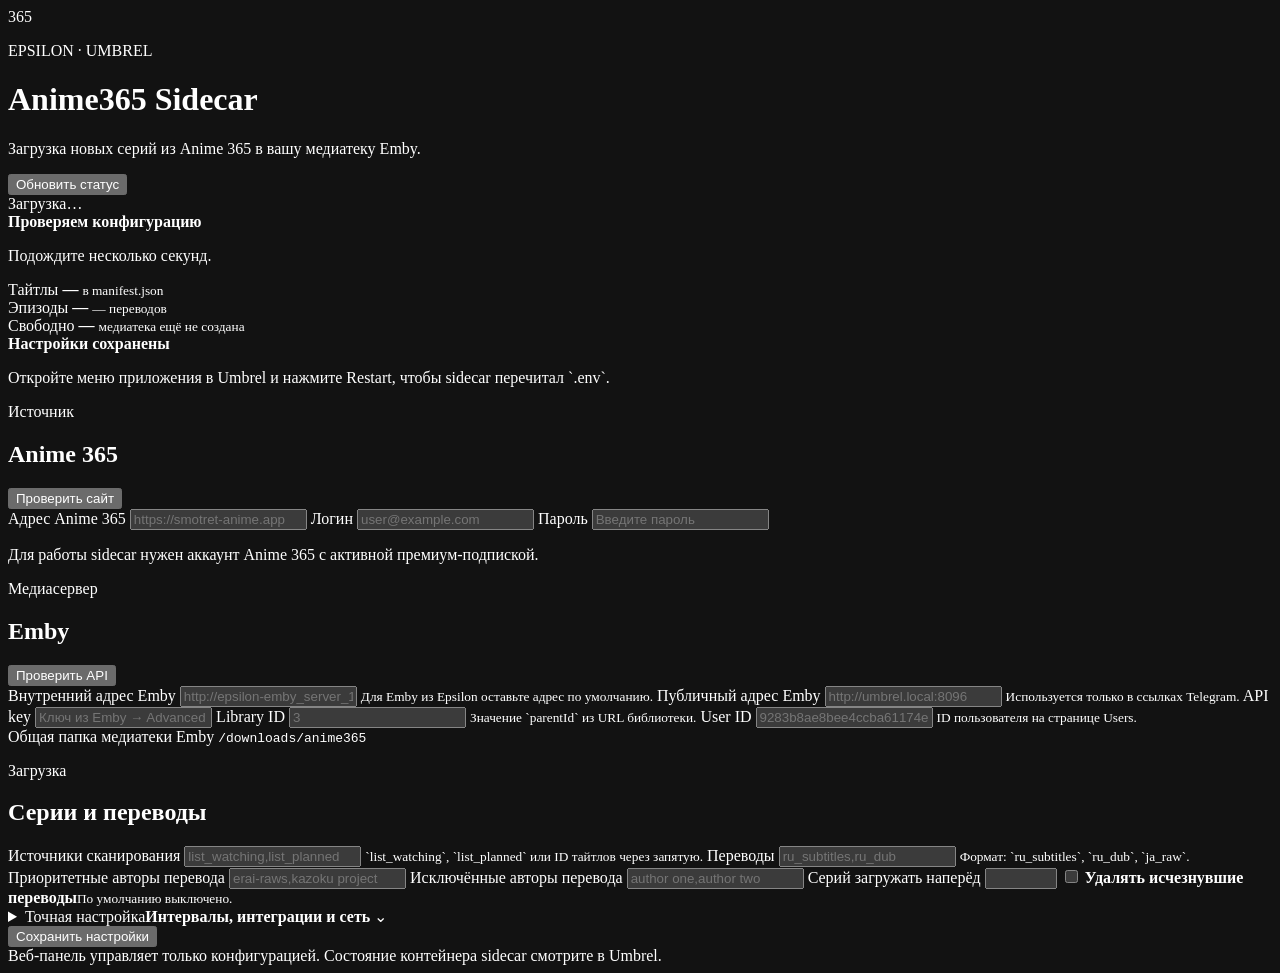
==== epsilon-anime365-sidecar/web/static/index.html @ 78b9e388 "Add Anime365 Sidecar with web configuration UI" ====
<!doctype html>
<html lang="ru">
<head>
  <meta charset="utf-8">
  <meta name="viewport" content="width=device-width, initial-scale=1">
  <meta name="color-scheme" content="dark">
  <title>Anime365 Sidecar</title>
  <link rel="stylesheet" href="/app.css">
</head>
<body>
  <div class="shell">
    <header class="hero">
      <div class="brand-mark" aria-hidden="true"><span>365</span></div>
      <div>
        <p class="eyebrow">EPSILON · UMBREL</p>
        <h1>Anime365 Sidecar</h1>
        <p class="subtitle">Загрузка новых серий из Anime 365 в вашу медиатеку Emby.</p>
      </div>
      <button class="ghost-button" id="refresh-status" type="button">Обновить статус</button>
    </header>

    <main>
      <section class="status-grid" aria-label="Состояние">
        <article class="status-card status-primary">
          <div class="status-topline">
            <span class="status-dot" id="status-dot"></span>
            <span id="status-label">Загрузка…</span>
          </div>
          <strong id="status-title">Проверяем конфигурацию</strong>
          <p id="status-note">Подождите несколько секунд.</p>
        </article>
        <article class="status-card metric">
          <span>Тайтлы</span>
          <strong id="shows-count">—</strong>
          <small>в manifest.json</small>
        </article>
        <article class="status-card metric">
          <span>Эпизоды</span>
          <strong id="episodes-count">—</strong>
          <small id="translations-count">— переводов</small>
        </article>
        <article class="status-card metric">
          <span>Свободно</span>
          <strong id="disk-free">—</strong>
          <small id="manifest-updated">медиатека ещё не создана</small>
        </article>
      </section>

      <div class="notice hidden" id="restart-notice" role="status">
        <div>
          <strong>Настройки сохранены</strong>
          <p>Откройте меню приложения в Umbrel и нажмите Restart, чтобы sidecar перечитал `.env`.</p>
        </div>
      </div>

      <form id="config-form" novalidate>
        <section class="panel">
          <div class="panel-heading">
            <div>
              <p class="section-kicker">Источник</p>
              <h2>Anime 365</h2>
            </div>
            <button class="secondary-button test-button" data-test="anime365" type="button">Проверить сайт</button>
          </div>
          <div class="form-grid">
            <label class="field span-2">
              <span>Адрес Anime 365</span>
              <input name="anime365_base_url" type="url" required placeholder="https://smotret-anime.app">
            </label>
            <label class="field">
              <span>Логин</span>
              <input name="anime365_login" type="text" autocomplete="username" required placeholder="user@example.com">
            </label>
            <label class="field secret-field">
              <span>Пароль</span>
              <input name="anime365_password" type="password" autocomplete="current-password" data-secret required placeholder="Введите пароль">
              <small class="secret-hint"></small>
            </label>
          </div>
          <p class="hint">Для работы sidecar нужен аккаунт Anime 365 с активной премиум-подпиской.</p>
        </section>

        <section class="panel">
          <div class="panel-heading">
            <div>
              <p class="section-kicker">Медиасервер</p>
              <h2>Emby</h2>
            </div>
            <button class="secondary-button test-button" data-test="emby" type="button">Проверить API</button>
          </div>
          <div class="form-grid">
            <label class="field span-2">
              <span>Внутренний адрес Emby</span>
              <input name="emby_base_url" type="url" required placeholder="http://epsilon-emby_server_1:8096/emby">
              <small>Для Emby из Epsilon оставьте адрес по умолчанию.</small>
            </label>
            <label class="field span-2">
              <span>Публичный адрес Emby</span>
              <input name="emby_public_base_url" type="url" placeholder="http://umbrel.local:8096">
              <small>Используется только в ссылках Telegram.</small>
            </label>
            <label class="field secret-field span-2">
              <span>API key</span>
              <input name="emby_api_key" type="password" data-secret required placeholder="Ключ из Emby → Advanced → API Keys">
              <small class="secret-hint"></small>
            </label>
            <label class="field">
              <span>Library ID</span>
              <input name="emby_library_id" type="text" required placeholder="3">
              <small>Значение `parentId` из URL библиотеки.</small>
            </label>
            <label class="field">
              <span>User ID</span>
              <input name="emby_user_id" type="text" required placeholder="9283b8ae8bee4ccba61174e310ff0ab1">
              <small>ID пользователя на странице Users.</small>
            </label>
          </div>
          <div class="path-callout">
            <span>Общая папка медиатеки Emby</span>
            <code>/downloads/anime365</code>
          </div>
        </section>

        <section class="panel">
          <div class="panel-heading">
            <div>
              <p class="section-kicker">Загрузка</p>
              <h2>Серии и переводы</h2>
            </div>
          </div>
          <div class="form-grid">
            <label class="field span-2">
              <span>Источники сканирования</span>
              <input name="scan_sources" type="text" required placeholder="list_watching,list_planned">
              <small>`list_watching`, `list_planned` или ID тайтлов через запятую.</small>
            </label>
            <label class="field span-2">
              <span>Переводы</span>
              <input name="translations" type="text" required placeholder="ru_subtitles,ru_dub">
              <small>Формат: `ru_subtitles`, `ru_dub`, `ja_raw`.</small>
            </label>
            <label class="field span-2">
              <span>Приоритетные авторы перевода</span>
              <input name="preferred_translation_authors" type="text" placeholder="erai-raws,kazoku project">
            </label>
            <label class="field span-2">
              <span>Исключённые авторы перевода</span>
              <input name="blacklisted_translation_authors" type="text" placeholder="author one,author two">
            </label>
            <label class="field">
              <span>Серий загружать наперёд</span>
              <input name="episodes_to_download_ahead" type="number" min="0" max="10000" required>
            </label>
            <label class="toggle-field">
              <input name="delete_removed_translations" type="checkbox">
              <span class="toggle"></span>
              <span><strong>Удалять исчезнувшие переводы</strong><small>По умолчанию выключено.</small></span>
            </label>
          </div>
        </section>

        <details class="panel advanced-panel">
          <summary>
            <span><span class="section-kicker">Точная настройка</span><strong>Интервалы, интеграции и сеть</strong></span>
            <span class="chevron">⌄</span>
          </summary>
          <div class="advanced-content">
            <div class="form-grid">
              <label class="field">
                <span>Интервал сканирования</span>
                <input name="scan_idle_interval" type="text" required placeholder="5m">
              </label>
              <label class="field">
                <span>Обновление метаданных</span>
                <input name="metadata_refresh_idle_interval" type="text" required placeholder="1h">
              </label>
              <label class="field">
                <span>Свежие метаданные</span>
                <input name="fresh_items_metadata_refresh_idle_interval" type="text" required placeholder="1m">
              </label>
              <label class="field">
                <span>Обновление базы аниме</span>
                <input name="anime_list_refresh_idle_interval" type="text" required placeholder="24h">
              </label>
              <label class="field">
                <span>Таймаут изображения</span>
                <input name="download_timeout_image" type="text" required placeholder="1m">
              </label>
              <label class="field">
                <span>Таймаут видео</span>
                <input name="download_timeout_video" type="text" required placeholder="1h">
              </label>
              <label class="field span-2">
                <span>База соответствий аниме</span>
                <input name="anime_list_database_url" type="url" required>
              </label>
              <label class="field span-2">
                <span>Адрес Shikimori</span>
                <input name="shikimori_base_url" type="url" required>
              </label>
              <label class="field secret-field span-2">
                <span>Telegram Bot API credentials</span>
                <input name="telegram_bot_api_credentials" type="password" data-secret placeholder="telegram://token@api.telegram.org/?recipient=123">
                <small class="secret-hint"></small>
              </label>
              <label class="field">
                <span>Уровень логов</span>
                <select name="log_level">
                  <option>DEBUG</option>
                  <option>INFO</option>
                  <option>WARN</option>
                  <option>ERROR</option>
                </select>
              </label>
              <div></div>
              <label class="field span-2">
                <span>HTTP proxy</span>
                <input name="http_proxy" type="password" data-secret placeholder="http://user:password@proxy:3128">
                <small class="secret-hint"></small>
              </label>
              <label class="field span-2">
                <span>HTTPS proxy</span>
                <input name="https_proxy" type="password" data-secret placeholder="http://user:password@proxy:3128">
                <small class="secret-hint"></small>
              </label>
              <label class="field span-2">
                <span>NO_PROXY</span>
                <input name="no_proxy" type="text">
              </label>
            </div>
          </div>
        </details>

        <div class="action-bar">
          <div class="save-result" id="save-result" aria-live="polite"></div>
          <button class="primary-button" id="save-button" type="submit">Сохранить настройки</button>
        </div>
      </form>
    </main>

    <footer>
      Веб-панель управляет только конфигурацией. Состояние контейнера sidecar смотрите в Umbrel.
    </footer>
  </div>
  <script src="/app.js" defer></script>
</body>
</html>
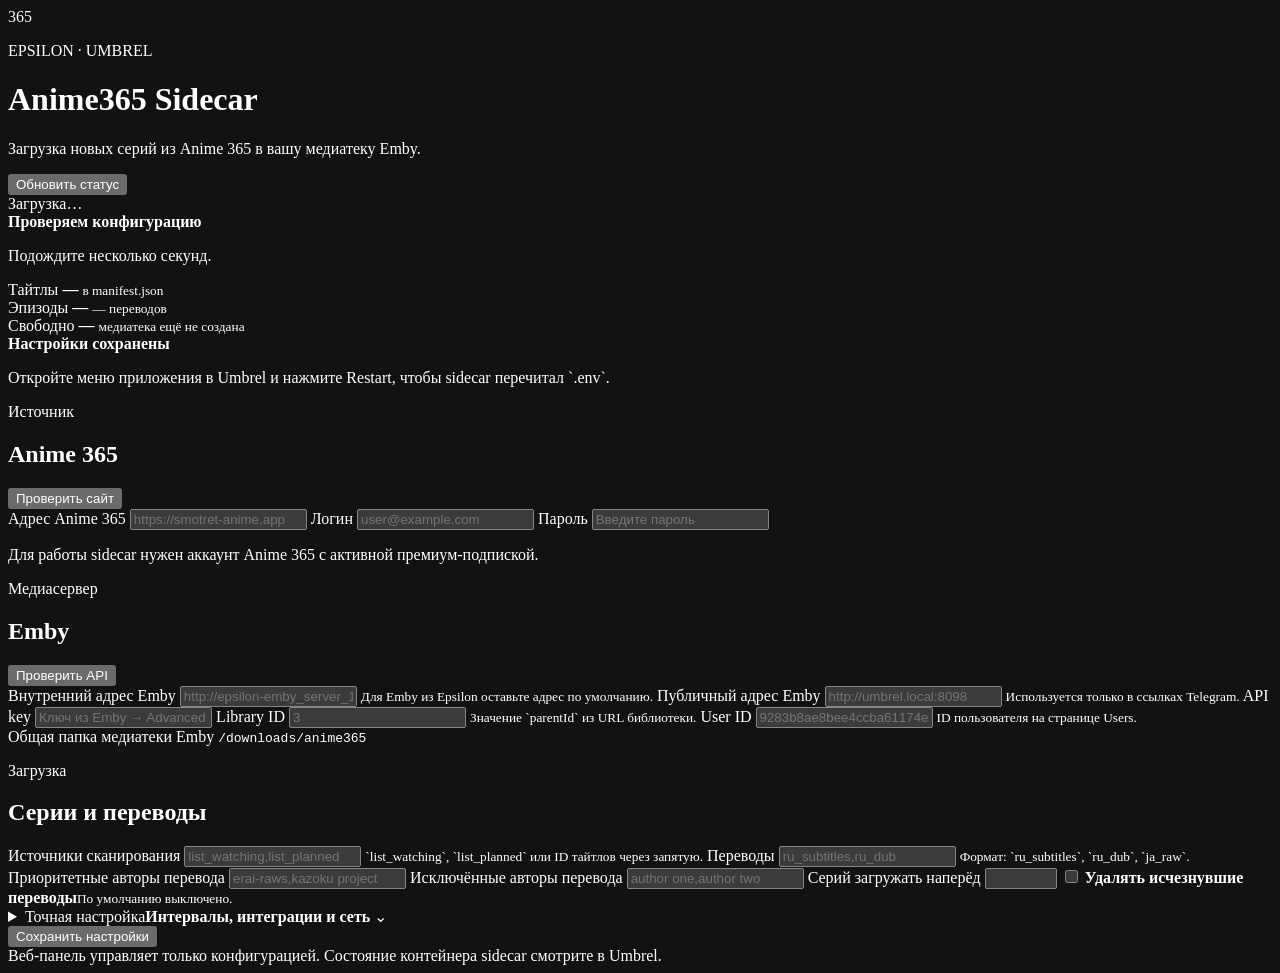
==== commit bea9cae2: "fix: move external Emby port to 8098" ====
--- a/epsilon-anime365-sidecar/web/static/index.html
+++ b/epsilon-anime365-sidecar/web/static/index.html
@@ -96,7 +96,7 @@
             </label>
             <label class="field span-2">
               <span>Публичный адрес Emby</span>
-              <input name="emby_public_base_url" type="url" placeholder="http://umbrel.local:8096">
+              <input name="emby_public_base_url" type="url" placeholder="http://umbrel.local:8098">
               <small>Используется только в ссылках Telegram.</small>
             </label>
             <label class="field secret-field span-2">
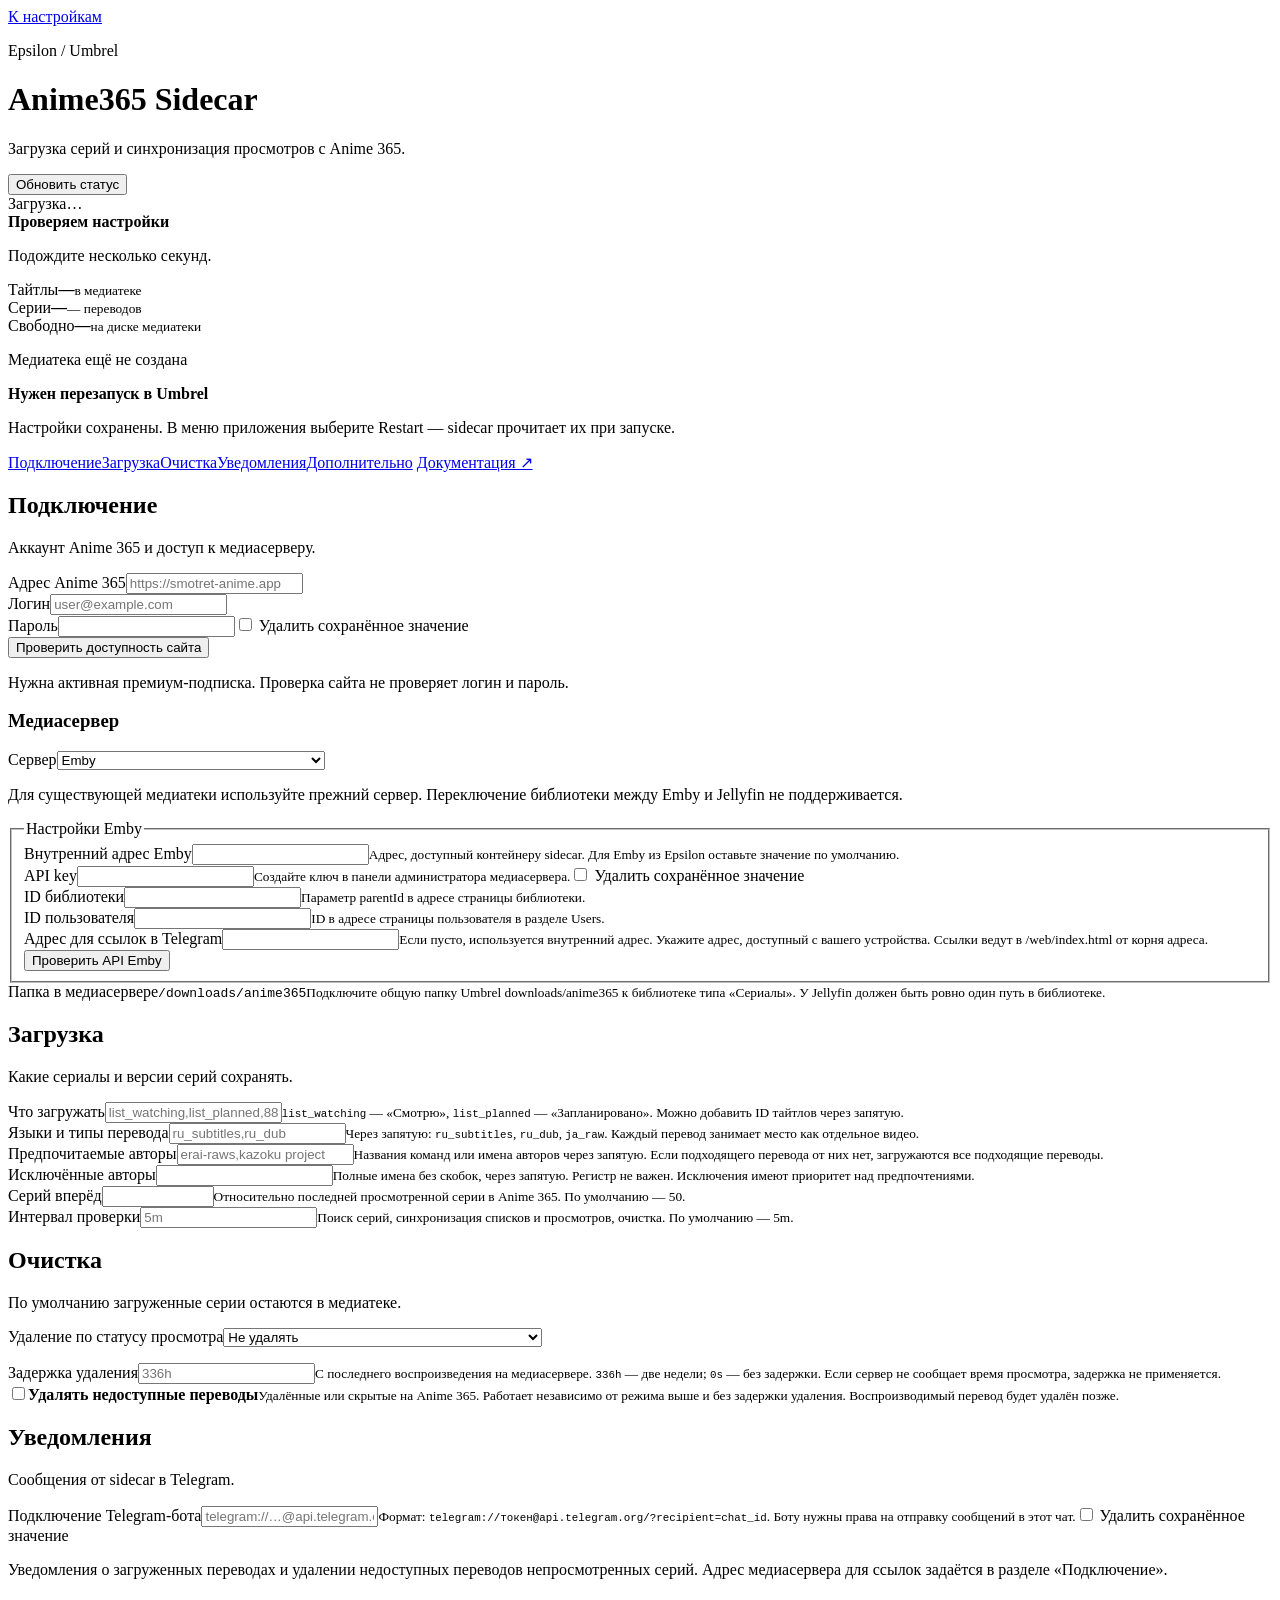
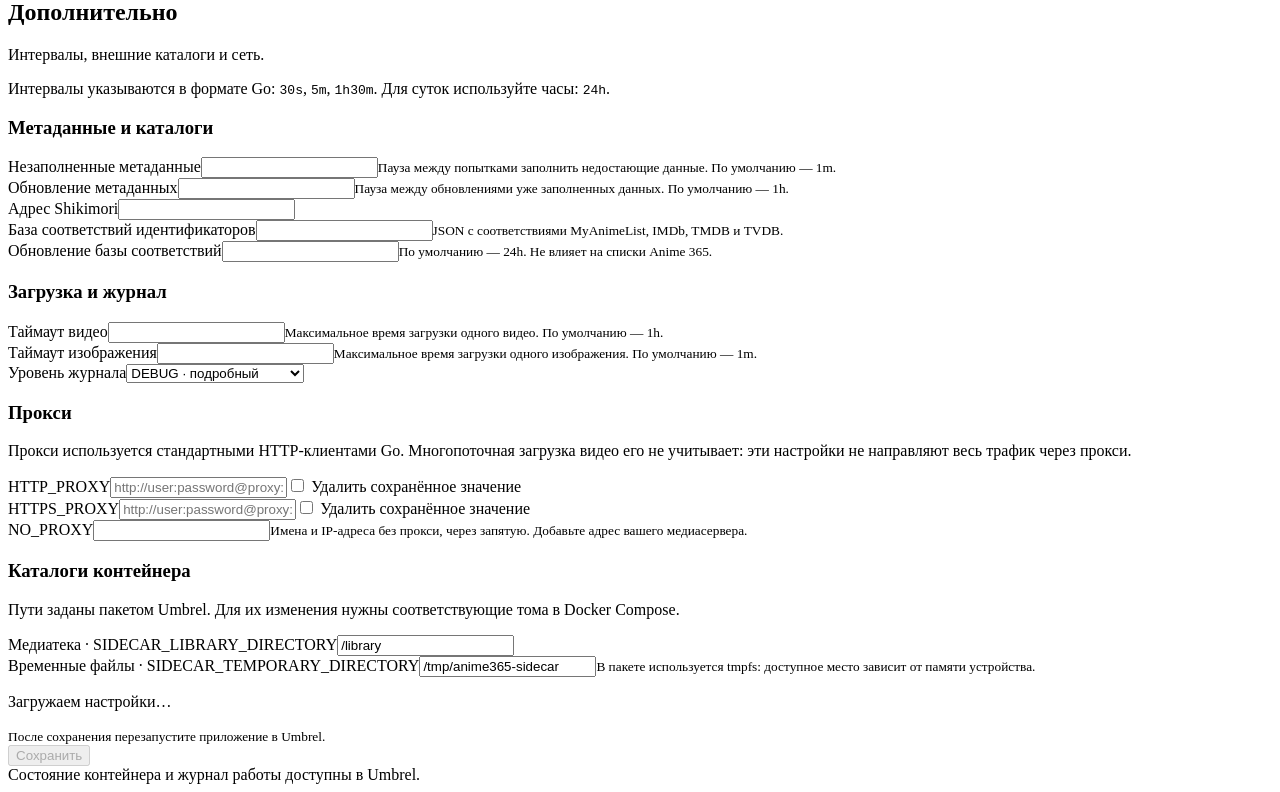
==== commit dd7c3921: "Expand Anime365 configuration for 0.15.0 and simplify the settings UI" ====
--- a/epsilon-anime365-sidecar/web/static/index.html
+++ b/epsilon-anime365-sidecar/web/static/index.html
@@ -1,247 +1,788 @@
 <!doctype html>
 <html lang="ru">
-<head>
-  <meta charset="utf-8">
-  <meta name="viewport" content="width=device-width, initial-scale=1">
-  <meta name="color-scheme" content="dark">
-  <title>Anime365 Sidecar</title>
-  <link rel="stylesheet" href="/app.css">
-</head>
-<body>
-  <div class="shell">
-    <header class="hero">
-      <div class="brand-mark" aria-hidden="true"><span>365</span></div>
-      <div>
-        <p class="eyebrow">EPSILON · UMBREL</p>
-        <h1>Anime365 Sidecar</h1>
-        <p class="subtitle">Загрузка новых серий из Anime 365 в вашу медиатеку Emby.</p>
+  <head>
+    <meta charset="utf-8" />
+    <meta name="viewport" content="width=device-width, initial-scale=1" />
+    <meta name="color-scheme" content="dark light" />
+    <title>Anime365 Sidecar — настройки</title>
+    <link rel="stylesheet" href="/app.css" />
+  </head>
+  <body>
+    <a class="skip-link" href="#connection">К настройкам</a>
+    <div class="shell">
+      <header class="header">
+        <div>
+          <p class="eyebrow">Epsilon / Umbrel</p>
+          <h1>Anime365 Sidecar</h1>
+          <p class="subtitle">
+            Загрузка серий и синхронизация просмотров с Anime 365.
+          </p>
+        </div>
+        <button class="secondary-button" id="refresh-status" type="button">
+          Обновить статус
+        </button>
+      </header>
+      <section
+        class="status-strip"
+        aria-label="Состояние конфигурации и медиатеки"
+      >
+        <div class="status-main">
+          <div class="status-topline">
+            <span class="status-dot" id="status-dot"></span
+            ><span id="status-label">Загрузка…</span>
+          </div>
+          <strong id="status-title">Проверяем настройки</strong>
+          <p id="status-note">Подождите несколько секунд.</p>
+        </div>
+        <div class="metric">
+          <span>Тайтлы</span><strong id="shows-count">—</strong
+          ><small>в медиатеке</small>
+        </div>
+        <div class="metric">
+          <span>Серии</span><strong id="episodes-count">—</strong
+          ><small id="translations-count">— переводов</small>
+        </div>
+        <div class="metric">
+          <span>Свободно</span><strong id="disk-free">—</strong
+          ><small>на диске медиатеки</small>
+        </div>
+      </section>
+      <p class="manifest-time" id="manifest-updated">
+        Медиатека ещё не создана
+      </p>
+      <div class="notice hidden" id="restart-notice" role="status">
+        <strong>Нужен перезапуск в Umbrel</strong>
+        <p>
+          Настройки сохранены. В меню приложения выберите Restart — sidecar
+          прочитает их при запуске.
+        </p>
       </div>
-      <button class="ghost-button" id="refresh-status" type="button">Обновить статус</button>
-    </header>
-
-    <main>
-      <section class="status-grid" aria-label="Состояние">
-        <article class="status-card status-primary">
-          <div class="status-topline">
-            <span class="status-dot" id="status-dot"></span>
-            <span id="status-label">Загрузка…</span>
-          </div>
-          <strong id="status-title">Проверяем конфигурацию</strong>
-          <p id="status-note">Подождите несколько секунд.</p>
-        </article>
-        <article class="status-card metric">
-          <span>Тайтлы</span>
-          <strong id="shows-count">—</strong>
-          <small>в manifest.json</small>
-        </article>
-        <article class="status-card metric">
-          <span>Эпизоды</span>
-          <strong id="episodes-count">—</strong>
-          <small id="translations-count">— переводов</small>
-        </article>
-        <article class="status-card metric">
-          <span>Свободно</span>
-          <strong id="disk-free">—</strong>
-          <small id="manifest-updated">медиатека ещё не создана</small>
-        </article>
-      </section>
-
-      <div class="notice hidden" id="restart-notice" role="status">
-        <div>
-          <strong>Настройки сохранены</strong>
-          <p>Откройте меню приложения в Umbrel и нажмите Restart, чтобы sidecar перечитал `.env`.</p>
-        </div>
+      <div class="workspace">
+        <nav class="section-nav" aria-label="Разделы настроек">
+          <a href="#connection" aria-current="location">Подключение</a
+          ><a href="#downloads">Загрузка</a><a href="#cleanup">Очистка</a
+          ><a href="#notifications">Уведомления</a
+          ><a href="#advanced">Дополнительно</a>
+          <a
+            class="docs-link"
+            href="https://github.com/flaksp/anime365-sidecar/wiki/Переменные-окружения"
+            target="_blank"
+            rel="noopener noreferrer"
+            >Документация ↗</a
+          >
+        </nav>
+        <main>
+          <form id="config-form" novalidate aria-busy="true">
+            <section
+              class="panel"
+              id="connection"
+              aria-labelledby="connection-title"
+            >
+              <div class="panel-heading">
+                <h2 id="connection-title">Подключение</h2>
+                <p>Аккаунт Anime 365 и доступ к медиасерверу.</p>
+              </div>
+              <div class="form-grid">
+                <div class="field span-2">
+                  <label for="anime365_base_url">Адрес Anime 365</label
+                  ><input
+                    name="anime365_base_url"
+                    id="anime365_base_url"
+                    required
+                    placeholder="https://smotret-anime.app"
+                    type="url"
+                  />
+                </div>
+                <div class="field">
+                  <label for="anime365_login">Логин</label
+                  ><input
+                    name="anime365_login"
+                    id="anime365_login"
+                    required
+                    placeholder="user@example.com"
+                    type="text"
+                  />
+                </div>
+                <div class="field">
+                  <label for="anime365_password">Пароль</label
+                  ><input
+                    name="anime365_password"
+                    id="anime365_password"
+                    required
+                    data-secret
+                    autocomplete="new-password"
+                    spellcheck="false"
+                    type="password"
+                  /><small class="secret-hint"></small
+                  ><label class="clear-secret hidden"
+                    ><input
+                      type="checkbox"
+                      data-clear-secret="anime365_password"
+                    />
+                    Удалить сохранённое значение</label
+                  >
+                </div>
+              </div>
+              <div class="connection-test">
+                <button
+                  class="secondary-button test-button"
+                  data-test="anime365"
+                  type="button"
+                >
+                  Проверить доступность сайта</button
+                ><span
+                  class="test-result"
+                  data-result="anime365"
+                  role="status"
+                ></span>
+              </div>
+              <p class="hint">
+                Нужна активная премиум-подписка. Проверка сайта не проверяет
+                логин и пароль.
+              </p>
+              <div class="subheading"><h3>Медиасервер</h3></div>
+              <div class="form-grid">
+                <div class="field span-2">
+                  <label for="media_server">Сервер</label
+                  ><select name="media_server" id="media_server">
+                    <option value="emby">Emby</option>
+                    <option value="jellyfin">
+                      Jellyfin · экспериментальная поддержка
+                    </option>
+                  </select>
+                </div>
+              </div>
+              <p class="hint" id="provider-note">
+                Для существующей медиатеки используйте прежний сервер.
+                Переключение библиотеки между Emby и Jellyfin не поддерживается.
+              </p>
+              <fieldset data-provider="emby">
+                <legend class="sr-only">Настройки Emby</legend>
+                <div class="form-grid">
+                  <div class="field span-2">
+                    <label for="emby_base_url">Внутренний адрес Emby</label
+                    ><input
+                      name="emby_base_url"
+                      id="emby_base_url"
+                      required
+                      aria-describedby="emby_base_url-hint"
+                      type="url"
+                    /><small id="emby_base_url-hint"
+                      >Адрес, доступный контейнеру sidecar. Для Emby из Epsilon
+                      оставьте значение по умолчанию.</small
+                    >
+                  </div>
+                  <div class="field span-2">
+                    <label for="emby_api_key">API key</label
+                    ><input
+                      name="emby_api_key"
+                      id="emby_api_key"
+                      required
+                      aria-describedby="emby_api_key-hint"
+                      data-secret
+                      autocomplete="new-password"
+                      spellcheck="false"
+                      type="password"
+                    /><small id="emby_api_key-hint"
+                      >Создайте ключ в панели администратора
+                      медиасервера.</small
+                    ><small class="secret-hint"></small
+                    ><label class="clear-secret hidden"
+                      ><input
+                        type="checkbox"
+                        data-clear-secret="emby_api_key"
+                      />
+                      Удалить сохранённое значение</label
+                    >
+                  </div>
+                  <div class="field">
+                    <label for="emby_library_id">ID библиотеки</label
+                    ><input
+                      name="emby_library_id"
+                      id="emby_library_id"
+                      required
+                      aria-describedby="emby_library_id-hint"
+                      type="text"
+                    /><small id="emby_library_id-hint"
+                      >Параметр parentId в адресе страницы библиотеки.</small
+                    >
+                  </div>
+                  <div class="field">
+                    <label for="emby_user_id">ID пользователя</label
+                    ><input
+                      name="emby_user_id"
+                      id="emby_user_id"
+                      required
+                      aria-describedby="emby_user_id-hint"
+                      type="text"
+                    /><small id="emby_user_id-hint"
+                      >ID в адресе страницы пользователя в разделе Users.</small
+                    >
+                  </div>
+                  <div class="field span-2">
+                    <label for="emby_public_base_url"
+                      >Адрес для ссылок в Telegram</label
+                    ><input
+                      name="emby_public_base_url"
+                      id="emby_public_base_url"
+                      aria-describedby="emby_public_base_url-hint"
+                      type="url"
+                    /><small id="emby_public_base_url-hint"
+                      >Если пусто, используется внутренний адрес. Укажите адрес,
+                      доступный с вашего устройства. Ссылки ведут в
+                      /web/index.html от корня адреса.</small
+                    >
+                  </div>
+                </div>
+                <div class="connection-test">
+                  <button
+                    class="secondary-button test-button"
+                    data-test="emby"
+                    type="button"
+                  >
+                    Проверить API Emby</button
+                  ><span
+                    class="test-result"
+                    data-result="emby"
+                    role="status"
+                  ></span>
+                </div>
+              </fieldset>
+              <fieldset data-provider="jellyfin" hidden disabled>
+                <legend class="sr-only">Настройки Jellyfin</legend>
+                <div class="form-grid">
+                  <div class="field span-2">
+                    <label for="jellyfin_base_url"
+                      >Внутренний адрес Jellyfin</label
+                    ><input
+                      name="jellyfin_base_url"
+                      id="jellyfin_base_url"
+                      required
+                      aria-describedby="jellyfin_base_url-hint"
+                      type="url"
+                    /><small id="jellyfin_base_url-hint"
+                      >Адрес с префиксом пути, если он есть. Например,
+                      http://jellyfin:8096/jellyfin. Не добавляйте /web.</small
+                    >
+                  </div>
+                  <div class="field span-2">
+                    <label for="jellyfin_api_key">API key</label
+                    ><input
+                      name="jellyfin_api_key"
+                      id="jellyfin_api_key"
+                      required
+                      aria-describedby="jellyfin_api_key-hint"
+                      data-secret
+                      autocomplete="new-password"
+                      spellcheck="false"
+                      type="password"
+                    /><small id="jellyfin_api_key-hint"
+                      >Создайте ключ в панели администратора
+                      медиасервера.</small
+                    ><small class="secret-hint"></small
+                    ><label class="clear-secret hidden"
+                      ><input
+                        type="checkbox"
+                        data-clear-secret="jellyfin_api_key"
+                      />
+                      Удалить сохранённое значение</label
+                    >
+                  </div>
+                  <div class="field">
+                    <label for="jellyfin_library_id">ID библиотеки</label
+                    ><input
+                      name="jellyfin_library_id"
+                      id="jellyfin_library_id"
+                      required
+                      aria-describedby="jellyfin_library_id-hint"
+                      type="text"
+                    /><small id="jellyfin_library_id-hint"
+                      >UUID библиотеки, с дефисами или без них.</small
+                    >
+                  </div>
+                  <div class="field">
+                    <label for="jellyfin_user_id">ID пользователя</label
+                    ><input
+                      name="jellyfin_user_id"
+                      id="jellyfin_user_id"
+                      required
+                      aria-describedby="jellyfin_user_id-hint"
+                      type="text"
+                    /><small id="jellyfin_user_id-hint"
+                      >UUID пользователя в адресе страницы его настроек.</small
+                    >
+                  </div>
+                  <div class="field span-2">
+                    <label for="jellyfin_public_base_url"
+                      >Адрес для ссылок в Telegram</label
+                    ><input
+                      name="jellyfin_public_base_url"
+                      id="jellyfin_public_base_url"
+                      aria-describedby="jellyfin_public_base_url-hint"
+                      type="url"
+                    /><small id="jellyfin_public_base_url-hint"
+                      >Если пусто, используется внутренний адрес. Укажите адрес,
+                      доступный с вашего устройства. Префикс пути сохраняется;
+                      не добавляйте /web.</small
+                    >
+                  </div>
+                </div>
+                <div class="connection-test">
+                  <button
+                    class="secondary-button test-button"
+                    data-test="jellyfin"
+                    type="button"
+                  >
+                    Проверить API Jellyfin</button
+                  ><span
+                    class="test-result"
+                    data-result="jellyfin"
+                    role="status"
+                  ></span>
+                </div>
+              </fieldset>
+              <div class="path-callout">
+                <span>Папка в медиасервере</span><code>/downloads/anime365</code
+                ><small
+                  >Подключите общую папку Umbrel downloads/anime365 к библиотеке
+                  типа «Сериалы». У Jellyfin должен быть ровно один путь в
+                  библиотеке.</small
+                >
+              </div>
+            </section>
+            <section
+              class="panel"
+              id="downloads"
+              aria-labelledby="downloads-title"
+            >
+              <div class="panel-heading">
+                <h2 id="downloads-title">Загрузка</h2>
+                <p>Какие сериалы и версии серий сохранять.</p>
+              </div>
+              <div class="form-grid">
+                <div class="field span-2">
+                  <label for="scan_sources">Что загружать</label
+                  ><input
+                    name="scan_sources"
+                    id="scan_sources"
+                    required
+                    placeholder="list_watching,list_planned,8868"
+                    aria-describedby="scan_sources-hint"
+                    type="text"
+                  /><small id="scan_sources-hint"
+                    ><code>list_watching</code> — «Смотрю»,
+                    <code>list_planned</code> — «Запланировано». Можно добавить
+                    ID тайтлов через запятую.</small
+                  >
+                </div>
+                <div class="field span-2">
+                  <label for="translations">Языки и типы перевода</label
+                  ><input
+                    name="translations"
+                    id="translations"
+                    required
+                    placeholder="ru_subtitles,ru_dub"
+                    aria-describedby="translations-hint"
+                    type="text"
+                  /><small id="translations-hint"
+                    >Через запятую: <code>ru_subtitles</code>,
+                    <code>ru_dub</code>, <code>ja_raw</code>. Каждый перевод
+                    занимает место как отдельное видео.</small
+                  >
+                </div>
+                <div class="field span-2">
+                  <label for="preferred_translation_authors"
+                    >Предпочитаемые авторы</label
+                  ><input
+                    name="preferred_translation_authors"
+                    id="preferred_translation_authors"
+                    placeholder="erai-raws,kazoku project"
+                    aria-describedby="preferred_translation_authors-hint"
+                    type="text"
+                  /><small id="preferred_translation_authors-hint"
+                    >Названия команд или имена авторов через запятую. Если
+                    подходящего перевода от них нет, загружаются все подходящие
+                    переводы.</small
+                  >
+                </div>
+                <div class="field span-2">
+                  <label for="blacklisted_translation_authors"
+                    >Исключённые авторы</label
+                  ><input
+                    name="blacklisted_translation_authors"
+                    id="blacklisted_translation_authors"
+                    aria-describedby="blacklisted_translation_authors-hint"
+                    type="text"
+                  /><small id="blacklisted_translation_authors-hint"
+                    >Полные имена без скобок, через запятую. Регистр не важен.
+                    Исключения имеют приоритет над предпочтениями.</small
+                  >
+                </div>
+                <div class="field">
+                  <label for="episodes_to_download_ahead">Серий вперёд</label
+                  ><input
+                    name="episodes_to_download_ahead"
+                    id="episodes_to_download_ahead"
+                    required
+                    aria-describedby="episodes_to_download_ahead-hint"
+                    min="0"
+                    max="4294967295"
+                    step="1"
+                    type="number"
+                  /><small id="episodes_to_download_ahead-hint"
+                    >Относительно последней просмотренной серии в Anime 365. По
+                    умолчанию — 50.</small
+                  >
+                </div>
+                <div class="field">
+                  <label for="scan_idle_interval">Интервал проверки</label
+                  ><input
+                    name="scan_idle_interval"
+                    id="scan_idle_interval"
+                    required
+                    placeholder="5m"
+                    aria-describedby="scan_idle_interval-hint"
+                    type="text"
+                  /><small id="scan_idle_interval-hint"
+                    >Поиск серий, синхронизация списков и просмотров, очистка.
+                    По умолчанию — 5m.</small
+                  >
+                </div>
+              </div>
+            </section>
+            <section class="panel" id="cleanup" aria-labelledby="cleanup-title">
+              <div class="panel-heading">
+                <h2 id="cleanup-title">Очистка</h2>
+                <p>По умолчанию загруженные серии остаются в медиатеке.</p>
+              </div>
+              <div class="form-grid">
+                <div class="field span-2">
+                  <label for="watched_episodes_cleanup_policy"
+                    >Удаление по статусу просмотра</label
+                  ><select
+                    name="watched_episodes_cleanup_policy"
+                    id="watched_episodes_cleanup_policy"
+                    required
+                  >
+                    <option value="do_not_delete">Не удалять</option>
+                    <option value="delete_watched_episodes">
+                      Удалять просмотренные серии
+                    </option>
+                    <option value="delete_completed_and_dropped_shows">
+                      Удалять просмотренные и брошенные сериалы
+                    </option>
+                  </select>
+                </div>
+                <p
+                  class="context-note span-2"
+                  id="cleanup-description"
+                  role="status"
+                ></p>
+                <div class="field span-2">
+                  <label for="watched_episodes_cleanup_after"
+                    >Задержка удаления</label
+                  ><input
+                    name="watched_episodes_cleanup_after"
+                    id="watched_episodes_cleanup_after"
+                    required
+                    placeholder="336h"
+                    aria-describedby="watched_episodes_cleanup_after-hint"
+                    type="text"
+                  /><small id="watched_episodes_cleanup_after-hint"
+                    >С последнего воспроизведения на медиасервере.
+                    <code>336h</code> — две недели; <code>0s</code> — без
+                    задержки. Если сервер не сообщает время просмотра, задержка
+                    не применяется.</small
+                  >
+                </div>
+                <label class="check-row span-2"
+                  ><input
+                    name="delete_removed_translations"
+                    type="checkbox"
+                  /><span
+                    ><strong>Удалять недоступные переводы</strong
+                    ><small
+                      >Удалённые или скрытые на Anime 365. Работает независимо
+                      от режима выше и без задержки удаления. Воспроизводимый
+                      перевод будет удалён позже.</small
+                    ></span
+                  ></label
+                >
+              </div>
+            </section>
+            <section
+              class="panel"
+              id="notifications"
+              aria-labelledby="notifications-title"
+            >
+              <div class="panel-heading">
+                <h2 id="notifications-title">Уведомления</h2>
+                <p>Сообщения от sidecar в Telegram.</p>
+              </div>
+              <div class="form-grid">
+                <div class="field span-2">
+                  <label for="telegram_bot_api_credentials"
+                    >Подключение Telegram-бота</label
+                  ><input
+                    name="telegram_bot_api_credentials"
+                    id="telegram_bot_api_credentials"
+                    placeholder="telegram://…@api.telegram.org/?recipient=…"
+                    aria-describedby="telegram_bot_api_credentials-hint"
+                    data-secret
+                    autocomplete="new-password"
+                    spellcheck="false"
+                    type="password"
+                  /><small id="telegram_bot_api_credentials-hint"
+                    >Формат:
+                    <code
+                      >telegram://токен@api.telegram.org/?recipient=chat_id</code
+                    >. Боту нужны права на отправку сообщений в этот чат.</small
+                  ><small class="secret-hint"></small
+                  ><label class="clear-secret hidden"
+                    ><input
+                      type="checkbox"
+                      data-clear-secret="telegram_bot_api_credentials"
+                    />
+                    Удалить сохранённое значение</label
+                  >
+                </div>
+              </div>
+              <p class="hint">
+                Уведомления о загруженных переводах и удалении недоступных
+                переводов непросмотренных серий. Адрес медиасервера для ссылок
+                задаётся в разделе «Подключение».
+              </p>
+            </section>
+            <section
+              class="panel"
+              id="advanced"
+              aria-labelledby="advanced-title"
+            >
+              <div class="panel-heading">
+                <h2 id="advanced-title">Дополнительно</h2>
+                <p>Интервалы, внешние каталоги и сеть.</p>
+              </div>
+              <p class="hint">
+                Интервалы указываются в формате Go: <code>30s</code>,
+                <code>5m</code>, <code>1h30m</code>. Для суток используйте часы:
+                <code>24h</code>.
+              </p>
+              <h3>Метаданные и каталоги</h3>
+              <div class="form-grid">
+                <div class="field">
+                  <label for="fresh_items_metadata_refresh_idle_interval"
+                    >Незаполненные метаданные</label
+                  ><input
+                    name="fresh_items_metadata_refresh_idle_interval"
+                    id="fresh_items_metadata_refresh_idle_interval"
+                    required
+                    aria-describedby="fresh_items_metadata_refresh_idle_interval-hint"
+                    type="text"
+                  /><small id="fresh_items_metadata_refresh_idle_interval-hint"
+                    >Пауза между попытками заполнить недостающие данные. По
+                    умолчанию — 1m.</small
+                  >
+                </div>
+                <div class="field">
+                  <label for="metadata_refresh_idle_interval"
+                    >Обновление метаданных</label
+                  ><input
+                    name="metadata_refresh_idle_interval"
+                    id="metadata_refresh_idle_interval"
+                    required
+                    aria-describedby="metadata_refresh_idle_interval-hint"
+                    type="text"
+                  /><small id="metadata_refresh_idle_interval-hint"
+                    >Пауза между обновлениями уже заполненных данных. По
+                    умолчанию — 1h.</small
+                  >
+                </div>
+                <div class="field span-2">
+                  <label for="shikimori_base_url">Адрес Shikimori</label
+                  ><input
+                    name="shikimori_base_url"
+                    id="shikimori_base_url"
+                    required
+                    type="url"
+                  />
+                </div>
+                <div class="field span-2">
+                  <label for="anime_list_database_url"
+                    >База соответствий идентификаторов</label
+                  ><input
+                    name="anime_list_database_url"
+                    id="anime_list_database_url"
+                    required
+                    aria-describedby="anime_list_database_url-hint"
+                    type="url"
+                  /><small id="anime_list_database_url-hint"
+                    >JSON с соответствиями MyAnimeList, IMDb, TMDB и
+                    TVDB.</small
+                  >
+                </div>
+                <div class="field span-2">
+                  <label for="anime_list_refresh_idle_interval"
+                    >Обновление базы соответствий</label
+                  ><input
+                    name="anime_list_refresh_idle_interval"
+                    id="anime_list_refresh_idle_interval"
+                    required
+                    aria-describedby="anime_list_refresh_idle_interval-hint"
+                    type="text"
+                  /><small id="anime_list_refresh_idle_interval-hint"
+                    >По умолчанию — 24h. Не влияет на списки Anime 365.</small
+                  >
+                </div>
+              </div>
+              <h3>Загрузка и журнал</h3>
+              <div class="form-grid">
+                <div class="field">
+                  <label for="download_timeout_video">Таймаут видео</label
+                  ><input
+                    name="download_timeout_video"
+                    id="download_timeout_video"
+                    required
+                    aria-describedby="download_timeout_video-hint"
+                    type="text"
+                  /><small id="download_timeout_video-hint"
+                    >Максимальное время загрузки одного видео. По умолчанию —
+                    1h.</small
+                  >
+                </div>
+                <div class="field">
+                  <label for="download_timeout_image">Таймаут изображения</label
+                  ><input
+                    name="download_timeout_image"
+                    id="download_timeout_image"
+                    required
+                    aria-describedby="download_timeout_image-hint"
+                    type="text"
+                  /><small id="download_timeout_image-hint"
+                    >Максимальное время загрузки одного изображения. По
+                    умолчанию — 1m.</small
+                  >
+                </div>
+                <div class="field span-2">
+                  <label for="log_level">Уровень журнала</label
+                  ><select name="log_level" id="log_level">
+                    <option value="DEBUG">DEBUG · подробный</option>
+                    <option value="INFO">INFO · обычный</option>
+                    <option value="WARN">WARN · предупреждения</option>
+                    <option value="ERROR">ERROR · ошибки</option>
+                  </select>
+                </div>
+              </div>
+              <h3>Прокси</h3>
+              <p class="hint">
+                Прокси используется стандартными HTTP-клиентами Go.
+                Многопоточная загрузка видео его не учитывает: эти настройки не
+                направляют весь трафик через прокси.
+              </p>
+              <div class="form-grid">
+                <div class="field span-2">
+                  <label for="http_proxy">HTTP_PROXY</label
+                  ><input
+                    name="http_proxy"
+                    id="http_proxy"
+                    placeholder="http://user:password@proxy:3128"
+                    data-secret
+                    autocomplete="new-password"
+                    spellcheck="false"
+                    type="password"
+                  /><small class="secret-hint"></small
+                  ><label class="clear-secret hidden"
+                    ><input type="checkbox" data-clear-secret="http_proxy" />
+                    Удалить сохранённое значение</label
+                  >
+                </div>
+                <div class="field span-2">
+                  <label for="https_proxy">HTTPS_PROXY</label
+                  ><input
+                    name="https_proxy"
+                    id="https_proxy"
+                    placeholder="http://user:password@proxy:3128"
+                    data-secret
+                    autocomplete="new-password"
+                    spellcheck="false"
+                    type="password"
+                  /><small class="secret-hint"></small
+                  ><label class="clear-secret hidden"
+                    ><input type="checkbox" data-clear-secret="https_proxy" />
+                    Удалить сохранённое значение</label
+                  >
+                </div>
+                <div class="field span-2">
+                  <label for="no_proxy">NO_PROXY</label
+                  ><input
+                    name="no_proxy"
+                    id="no_proxy"
+                    aria-describedby="no_proxy-hint"
+                    type="text"
+                  /><small id="no_proxy-hint"
+                    >Имена и IP-адреса без прокси, через запятую. Добавьте адрес
+                    вашего медиасервера.</small
+                  >
+                </div>
+              </div>
+              <h3>Каталоги контейнера</h3>
+              <p class="hint">
+                Пути заданы пакетом Umbrel. Для их изменения нужны
+                соответствующие тома в Docker Compose.
+              </p>
+              <div class="form-grid">
+                <div class="field">
+                  <label for="library_directory"
+                    >Медиатека · SIDECAR_LIBRARY_DIRECTORY</label
+                  ><input
+                    name="library_directory"
+                    id="library_directory"
+                    value="/library"
+                    readonly
+                    type="text"
+                  />
+                </div>
+                <div class="field">
+                  <label for="temporary_directory"
+                    >Временные файлы · SIDECAR_TEMPORARY_DIRECTORY</label
+                  ><input
+                    name="temporary_directory"
+                    id="temporary_directory"
+                    aria-describedby="temporary_directory-hint"
+                    value="/tmp/anime365-sidecar"
+                    readonly
+                    type="text"
+                  /><small id="temporary_directory-hint"
+                    >В пакете используется tmpfs: доступное место зависит от
+                    памяти устройства.</small
+                  >
+                </div>
+              </div>
+            </section>
+            <div class="action-bar">
+              <div>
+                <p id="save-result" class="save-result" role="status">
+                  Загружаем настройки…
+                </p>
+                <small
+                  >После сохранения перезапустите приложение в Umbrel.</small
+                >
+              </div>
+              <button
+                class="primary-button"
+                id="save-button"
+                type="submit"
+                disabled
+              >
+                Сохранить
+              </button>
+            </div>
+          </form>
+          <footer>
+            Состояние контейнера и журнал работы доступны в Umbrel.
+          </footer>
+        </main>
       </div>
-
-      <form id="config-form" novalidate>
-        <section class="panel">
-          <div class="panel-heading">
-            <div>
-              <p class="section-kicker">Источник</p>
-              <h2>Anime 365</h2>
-            </div>
-            <button class="secondary-button test-button" data-test="anime365" type="button">Проверить сайт</button>
-          </div>
-          <div class="form-grid">
-            <label class="field span-2">
-              <span>Адрес Anime 365</span>
-              <input name="anime365_base_url" type="url" required placeholder="https://smotret-anime.app">
-            </label>
-            <label class="field">
-              <span>Логин</span>
-              <input name="anime365_login" type="text" autocomplete="username" required placeholder="user@example.com">
-            </label>
-            <label class="field secret-field">
-              <span>Пароль</span>
-              <input name="anime365_password" type="password" autocomplete="current-password" data-secret required placeholder="Введите пароль">
-              <small class="secret-hint"></small>
-            </label>
-          </div>
-          <p class="hint">Для работы sidecar нужен аккаунт Anime 365 с активной премиум-подпиской.</p>
-        </section>
-
-        <section class="panel">
-          <div class="panel-heading">
-            <div>
-              <p class="section-kicker">Медиасервер</p>
-              <h2>Emby</h2>
-            </div>
-            <button class="secondary-button test-button" data-test="emby" type="button">Проверить API</button>
-          </div>
-          <div class="form-grid">
-            <label class="field span-2">
-              <span>Внутренний адрес Emby</span>
-              <input name="emby_base_url" type="url" required placeholder="http://epsilon-emby_server_1:8096/emby">
-              <small>Для Emby из Epsilon оставьте адрес по умолчанию.</small>
-            </label>
-            <label class="field span-2">
-              <span>Публичный адрес Emby</span>
-              <input name="emby_public_base_url" type="url" placeholder="http://umbrel.local:8098">
-              <small>Используется только в ссылках Telegram.</small>
-            </label>
-            <label class="field secret-field span-2">
-              <span>API key</span>
-              <input name="emby_api_key" type="password" data-secret required placeholder="Ключ из Emby → Advanced → API Keys">
-              <small class="secret-hint"></small>
-            </label>
-            <label class="field">
-              <span>Library ID</span>
-              <input name="emby_library_id" type="text" required placeholder="3">
-              <small>Значение `parentId` из URL библиотеки.</small>
-            </label>
-            <label class="field">
-              <span>User ID</span>
-              <input name="emby_user_id" type="text" required placeholder="9283b8ae8bee4ccba61174e310ff0ab1">
-              <small>ID пользователя на странице Users.</small>
-            </label>
-          </div>
-          <div class="path-callout">
-            <span>Общая папка медиатеки Emby</span>
-            <code>/downloads/anime365</code>
-          </div>
-        </section>
-
-        <section class="panel">
-          <div class="panel-heading">
-            <div>
-              <p class="section-kicker">Загрузка</p>
-              <h2>Серии и переводы</h2>
-            </div>
-          </div>
-          <div class="form-grid">
-            <label class="field span-2">
-              <span>Источники сканирования</span>
-              <input name="scan_sources" type="text" required placeholder="list_watching,list_planned">
-              <small>`list_watching`, `list_planned` или ID тайтлов через запятую.</small>
-            </label>
-            <label class="field span-2">
-              <span>Переводы</span>
-              <input name="translations" type="text" required placeholder="ru_subtitles,ru_dub">
-              <small>Формат: `ru_subtitles`, `ru_dub`, `ja_raw`.</small>
-            </label>
-            <label class="field span-2">
-              <span>Приоритетные авторы перевода</span>
-              <input name="preferred_translation_authors" type="text" placeholder="erai-raws,kazoku project">
-            </label>
-            <label class="field span-2">
-              <span>Исключённые авторы перевода</span>
-              <input name="blacklisted_translation_authors" type="text" placeholder="author one,author two">
-            </label>
-            <label class="field">
-              <span>Серий загружать наперёд</span>
-              <input name="episodes_to_download_ahead" type="number" min="0" max="10000" required>
-            </label>
-            <label class="toggle-field">
-              <input name="delete_removed_translations" type="checkbox">
-              <span class="toggle"></span>
-              <span><strong>Удалять исчезнувшие переводы</strong><small>По умолчанию выключено.</small></span>
-            </label>
-          </div>
-        </section>
-
-        <details class="panel advanced-panel">
-          <summary>
-            <span><span class="section-kicker">Точная настройка</span><strong>Интервалы, интеграции и сеть</strong></span>
-            <span class="chevron">⌄</span>
-          </summary>
-          <div class="advanced-content">
-            <div class="form-grid">
-              <label class="field">
-                <span>Интервал сканирования</span>
-                <input name="scan_idle_interval" type="text" required placeholder="5m">
-              </label>
-              <label class="field">
-                <span>Обновление метаданных</span>
-                <input name="metadata_refresh_idle_interval" type="text" required placeholder="1h">
-              </label>
-              <label class="field">
-                <span>Свежие метаданные</span>
-                <input name="fresh_items_metadata_refresh_idle_interval" type="text" required placeholder="1m">
-              </label>
-              <label class="field">
-                <span>Обновление базы аниме</span>
-                <input name="anime_list_refresh_idle_interval" type="text" required placeholder="24h">
-              </label>
-              <label class="field">
-                <span>Таймаут изображения</span>
-                <input name="download_timeout_image" type="text" required placeholder="1m">
-              </label>
-              <label class="field">
-                <span>Таймаут видео</span>
-                <input name="download_timeout_video" type="text" required placeholder="1h">
-              </label>
-              <label class="field span-2">
-                <span>База соответствий аниме</span>
-                <input name="anime_list_database_url" type="url" required>
-              </label>
-              <label class="field span-2">
-                <span>Адрес Shikimori</span>
-                <input name="shikimori_base_url" type="url" required>
-              </label>
-              <label class="field secret-field span-2">
-                <span>Telegram Bot API credentials</span>
-                <input name="telegram_bot_api_credentials" type="password" data-secret placeholder="telegram://token@api.telegram.org/?recipient=123">
-                <small class="secret-hint"></small>
-              </label>
-              <label class="field">
-                <span>Уровень логов</span>
-                <select name="log_level">
-                  <option>DEBUG</option>
-                  <option>INFO</option>
-                  <option>WARN</option>
-                  <option>ERROR</option>
-                </select>
-              </label>
-              <div></div>
-              <label class="field span-2">
-                <span>HTTP proxy</span>
-                <input name="http_proxy" type="password" data-secret placeholder="http://user:password@proxy:3128">
-                <small class="secret-hint"></small>
-              </label>
-              <label class="field span-2">
-                <span>HTTPS proxy</span>
-                <input name="https_proxy" type="password" data-secret placeholder="http://user:password@proxy:3128">
-                <small class="secret-hint"></small>
-              </label>
-              <label class="field span-2">
-                <span>NO_PROXY</span>
-                <input name="no_proxy" type="text">
-              </label>
-            </div>
-          </div>
-        </details>
-
-        <div class="action-bar">
-          <div class="save-result" id="save-result" aria-live="polite"></div>
-          <button class="primary-button" id="save-button" type="submit">Сохранить настройки</button>
-        </div>
-      </form>
-    </main>
-
-    <footer>
-      Веб-панель управляет только конфигурацией. Состояние контейнера sidecar смотрите в Umbrel.
-    </footer>
-  </div>
-  <script src="/app.js" defer></script>
-</body>
+    </div>
+    <script src="/app.js" defer></script>
+  </body>
 </html>
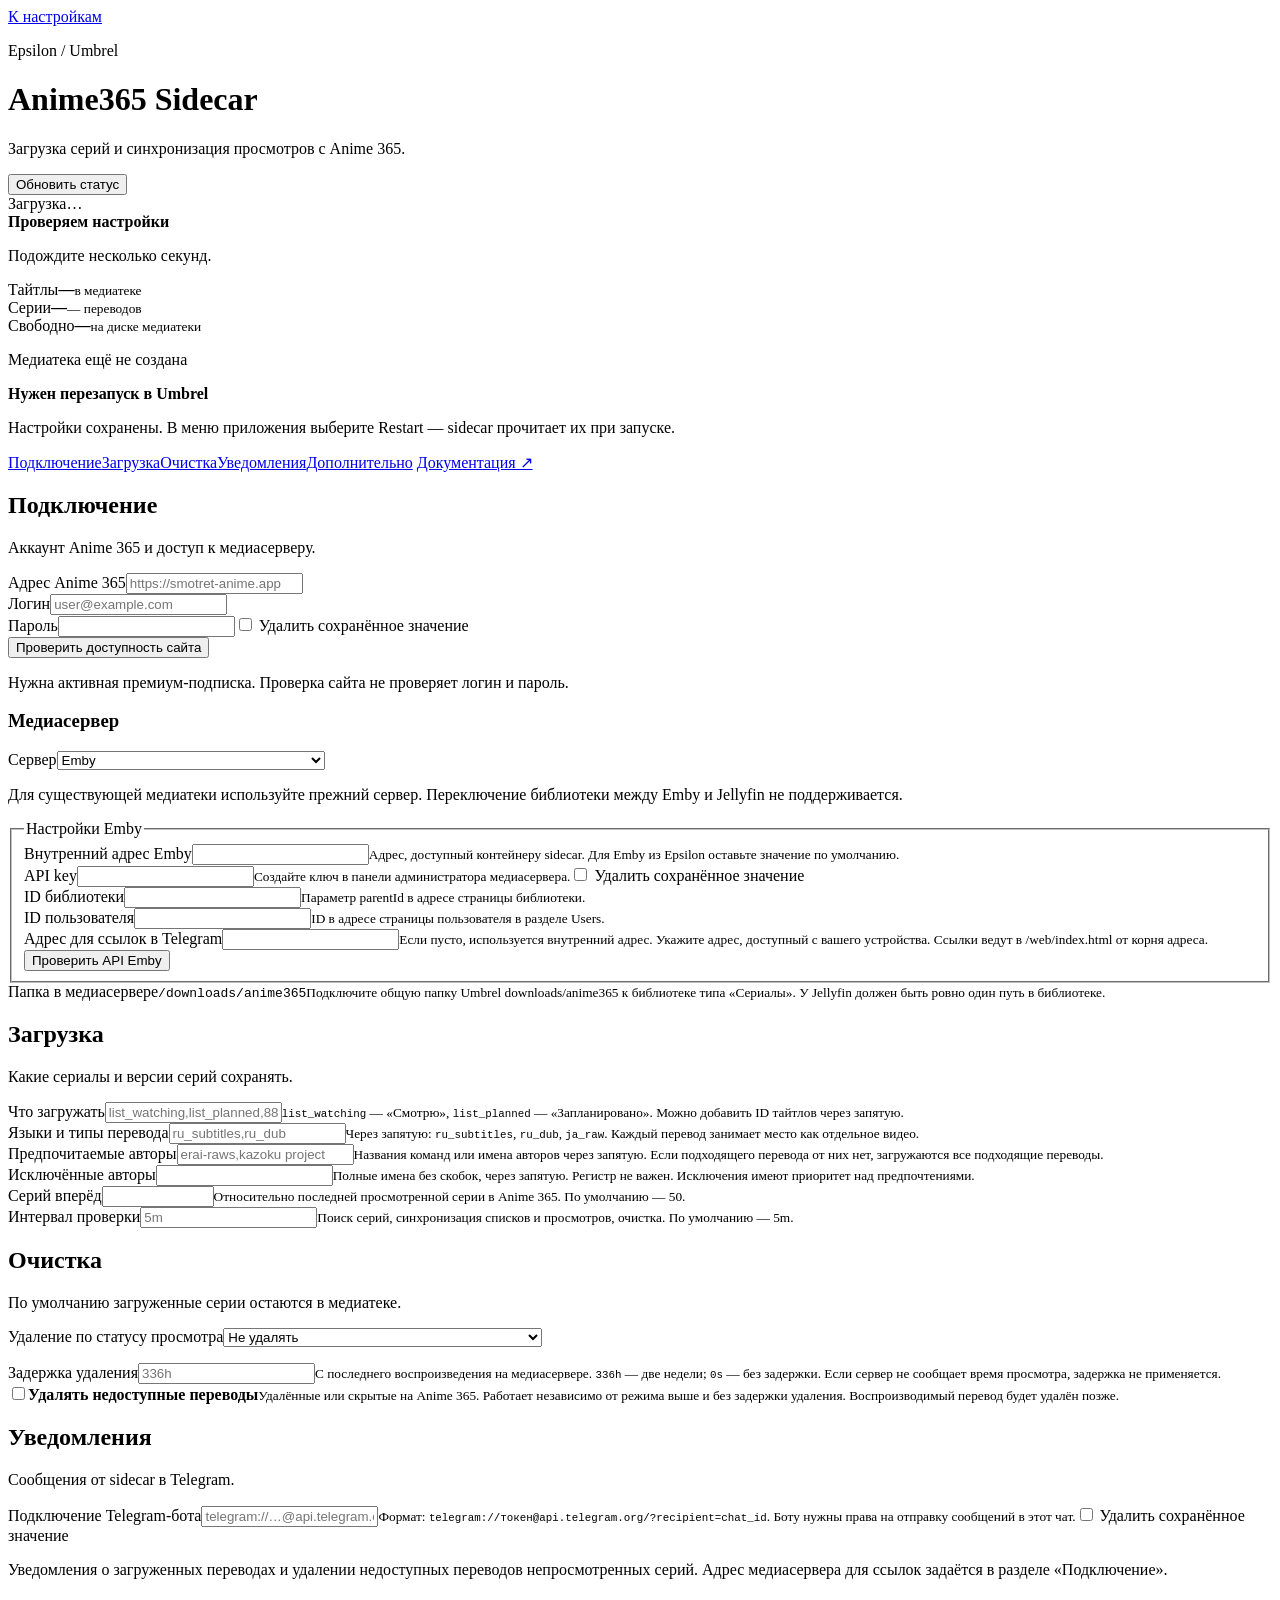
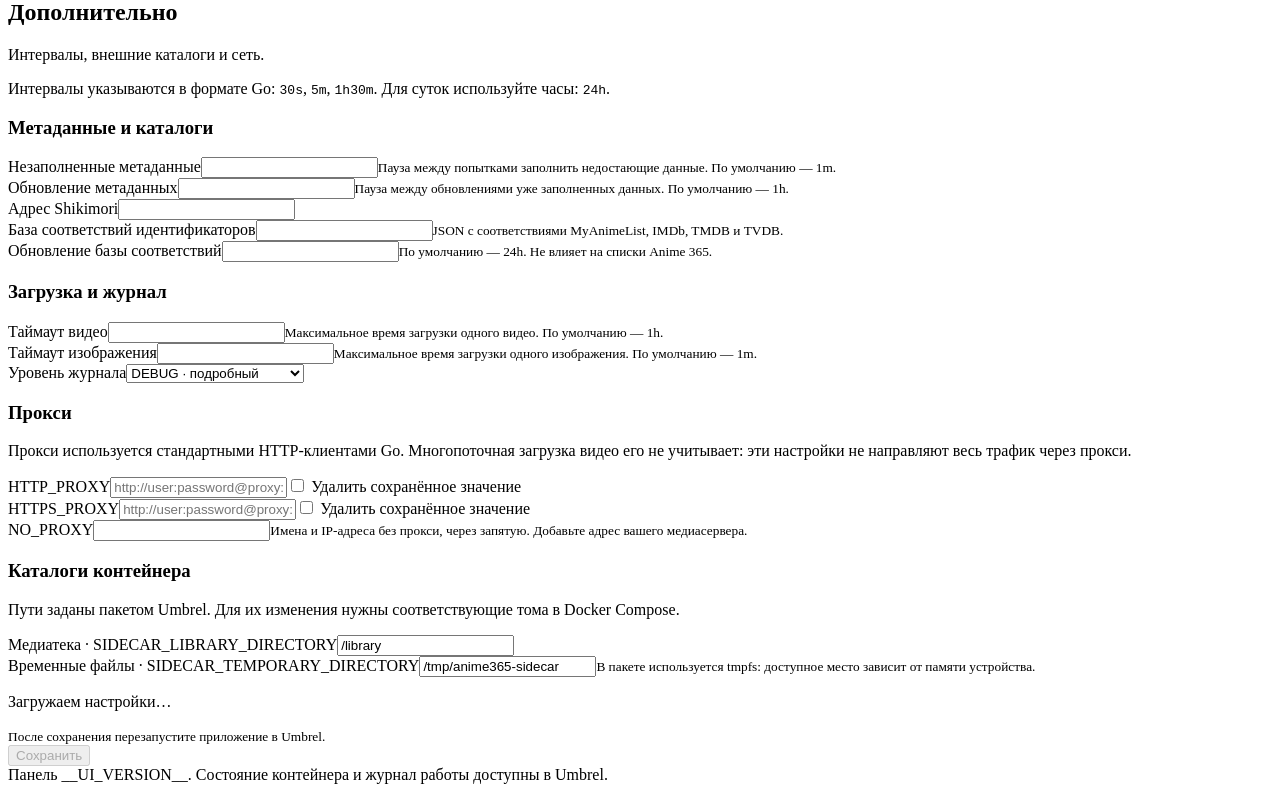
==== commit 057e7dfc: "Fix web panel delivery during Umbrel app updates" ====
--- a/epsilon-anime365-sidecar/web/static/index.html
+++ b/epsilon-anime365-sidecar/web/static/index.html
@@ -5,7 +5,7 @@
     <meta name="viewport" content="width=device-width, initial-scale=1" />
     <meta name="color-scheme" content="dark light" />
     <title>Anime365 Sidecar — настройки</title>
-    <link rel="stylesheet" href="/app.css" />
+    <link rel="stylesheet" href="/app.css?v=__UI_VERSION__" />
   </head>
   <body>
     <a class="skip-link" href="#connection">К настройкам</a>
@@ -778,11 +778,11 @@
             </div>
           </form>
           <footer>
-            Состояние контейнера и журнал работы доступны в Umbrel.
+            Панель __UI_VERSION__. Состояние контейнера и журнал работы доступны в Umbrel.
           </footer>
         </main>
       </div>
     </div>
-    <script src="/app.js" defer></script>
+    <script src="/app.js?v=__UI_VERSION__" defer></script>
   </body>
 </html>
